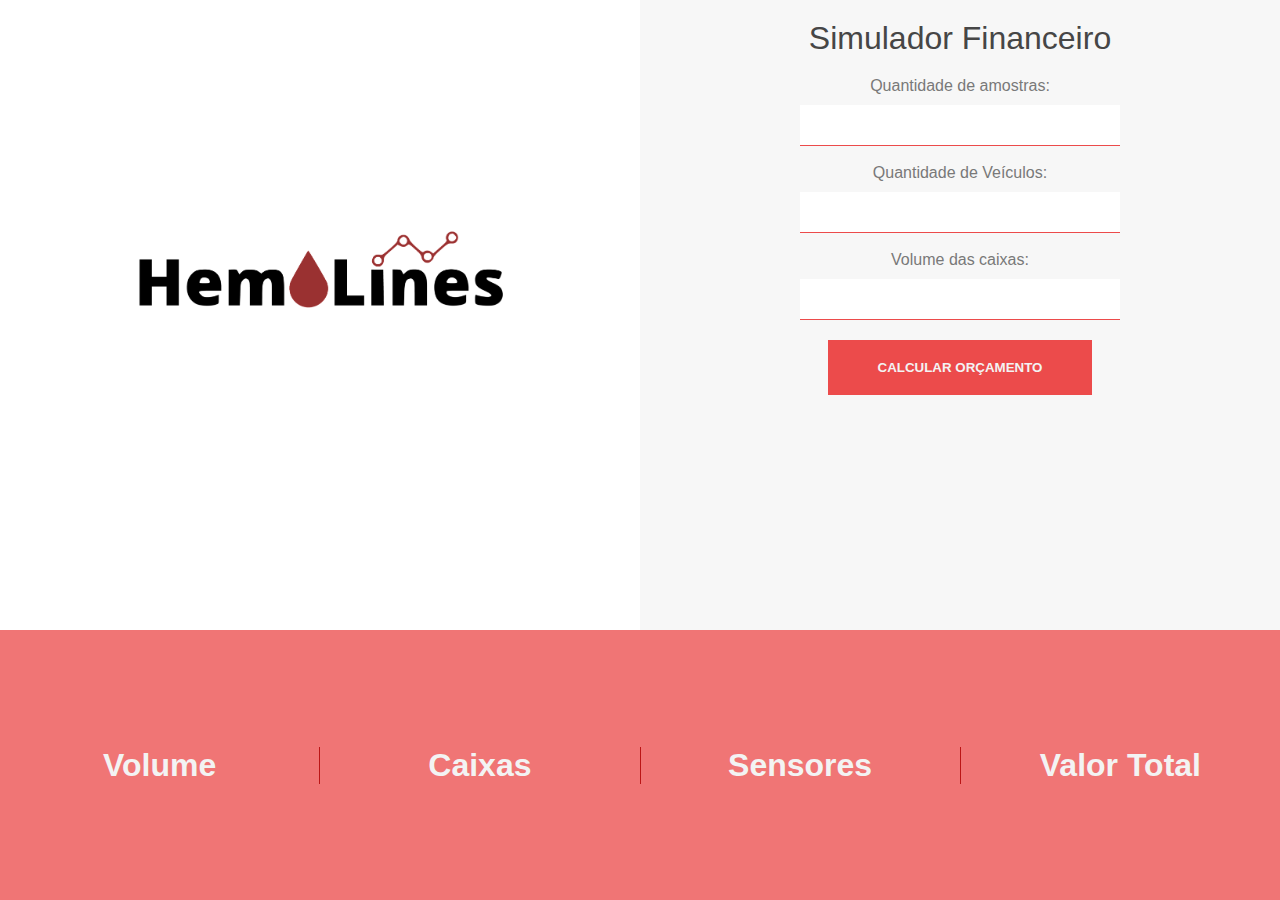
==== simulador financeiro/aleff/index.html @ 74833d4d "meu simulador ainda não finalizado" ====
<!DOCTYPE html>
<html lang="en">

<head>
    <meta charset="UTF-8">
    <meta http-equiv="X-UA-Compatible" content="IE=edge">
    <meta name="viewport" content="width=device-width, initial-scale=1.0">
    <link rel="shortcut icon" href="assets/img/logo.png" type="image/x-icon">
    <link rel="stylesheet" href="assets/css/estilo.css">
    <title>Hemolines Solutions - Home</title>
</head>

<body>
    <!-- <nav>
        <div>
            <img class="logo" src="assets/img/logo.png" alt="">
        </div>
        <i>
            <ul>
                <li><a href="">Home</a></li>
                <li><a href="">Quem somos</a></li>
                <li><a href="">Nossa Solução</a></li>
                <li>
                    <a href="">Contato</a>
                    <ul>
                        <li><a href="">Adicionar</a></li>
                        <li>
                            <hr>
                        </li>
                        <li><a href="">Remover</a></li>
                        <li>
                            <hr>
                        </li>
                        <li><a href="">Editar</a></li>
                        <li>
                            <hr>
                        </li>
                        <li><a href="">Consultar</a></li>
                        <li>
                            <hr>
                        </li>
                    </ul>
                </li>
            </ul>
        </i>
    </nav> -->
    <div class="left">
        <center>
            <img class="logo" src="assets/img/logo.png" alt="">
        </center>
    </div>
    <div class="right">
        <center class="items-right">
            <h1 class="title">Simulador Financeiro</h1>

            <p>Quantidade de amostras:</p>
            <input type="text" id="qntd_amostras">
                <br><br>
            <p>Quantidade de Veículos:</p>
            <input type="text" id="qntd_veiculos">
                <br><br>
            <p>Volume das caixas:</p>
            <input type="text" id="vol_caixas">
                <br>
            <button onclick="calc_orc()" type="submit">CALCULAR ORÇAMENTO</button>
        </center>
    </div>

    <div class="info">
        <div class="info-item">
            <h1>Volume</h1>
            <p id="volume"></p>
        </div>
        <div class="info-item">
            <h1>Caixas</h1>
            <p id="caixas"></p>
        </div>
        <div class="info-item">
            <h1>Sensores</h1>
            <p id="sensores"></p>
        </div>
        <div class="info-item">
            <h1>Valor Total</h1>
            <p id="valor_total"></p>
        </div>
    </div>
</body>
</html>
    <script>
        function calc_orc() {
            // recebendo os valores digitados
            var quantidade_amostras = Number(qntd_amostras.value);
            var quantidade_veiculos = Number(qntd_veiculos.value);
            var volume_caixas = Number(vol_caixas.value);




            volume.innerHTML = `Cada caixa terá o volume de ${volume_caixas} litros`;
            caixas.innerHTML = `Será preciso de caixa(s) ${quantidade_caixas}`;
            sensores.innerHTML = `Cada caixa terá sensor(es) ${total_sensores}`;
            valor_total.innerHTML = `O orçamento será de`;


        }
    </script>
---- simulador financeiro/aleff/assets/css/estilo.css ----
*{
    margin: 0;
    padding: 0;
}

body{
    font-family: 'Roboto', sans-serif;
}

 /* Menu Dropdown 
 __________________________________________________________ */
/* 
nav{
    width: 100%;
    height: 70px;
    background: #fff;
    box-shadow: 0 2px 10px 10px rgba(202, 202, 202, 0.4);
}

nav .logo{
    height: 150px;
    float: left;
    margin-top: -35px;
    padding: 0 5%;
}

nav ul{float: right;margin: 30px 200px 0 0;}

nav ul li{
    float: left;
    list-style: none;
    position: relative;
}

nav ul li a{
    display: block;
    font-family: 'century gothic', sans-serif;
    font-size: 15px;
    font-weight: bolder;
    color: #ec4b4b;
    text-decoration: none;
    padding: 10px 10px;
}

nav ul li a:hover{
    transition: 0.2s ease-in-out;
    color: #ffbdbd;
}

nav ul li ul{margin-top: 0;}

nav ul li ul li a{
    color: #222633;
}

nav ul li ul{
    display: none;
    position: relative;
    background: #ffffff;
    border-top: solid 3px #970000;
    /* box-shadow: 0 2px 50px 10px rgb(64, 65, 64, 0.4); */
    /* padding: 10px;
    border-radius: 0px 0px 5px 5px;
    position: absolute;
    border-left: solid 3px #f3f3f3;
    border-right: solid 3px #f3f3f3;
    border-bottom: solid 3px #f3f3f3;
}

nav ul li:hover ul{display: block;}

nav ul li ul li{
    width: 180px;
    border-radius: 4px;
}

nav ul li ul li a{padding: 10px 14px;}

nav ul li ul li a:hover{
    background: #f3f3f3;
    color: rgb(48, 48, 48);
    transition: 0.5s ease-out;
} */

 /* Simulador Financeiro
 __________________________________________________________ */

.title{
    margin: 20px 0;
    text-align: center;
    font-weight: 400;
    color: #464646;
}

.right p{
    color: #797979;
}

.left{
    float: left;
    width: 50%;
    height: 70vh;
    background: #fff;
}

input{
    margin-top: 10px;
    border: none;
    height: 40px;
    width: 50%;
    background: #fff;
    outline: none;
    border-bottom: 1px solid #ec4b4b;
    font-size: 18px;
    font-weight: 100;
    color: #a7a7a7;
}

button{
    border: none;
    background: #ec4b4b;
    border-radius: 0.3;
    padding: 20px 50px;
    margin: 20px auto;
    color: #f3f3f3;
    font-weight: bolder;
    outline: none;
}

button:hover{
    background: #ec4b4bc4;
    transition: ease-in 0.3s;
}

.right{
    float: right;
    width: 50%;
    height: 70vh;
    background: #f7f7f7;
}

.items-right{
    margin-top: 0;  
}

.logo{
    margin-top: 25vh;
    height: 90px;
}

.info{
    width: 100%;
    height: 30vh;
    background: #ec4b4bc4;
    text-align: center;
    display: flex;
    display: -webkit-flex;
    align-items: center;
}

.info-item{
    text-align: center;
    display: flex;
    flex: 1;
    flex-direction: column;
}

.info-item h1{
    font-family: 'Roboto', sans-serif;
    color: #f3f3f3;
}

.info-item p{
    font-family: 'Roboto', sans-serif;
    color: #f3f3f3;
}

@media (min-width: 768px){
    .info-item:not(:last-of-type){
        border-right: solid 1px #bb1616;
    }
}

@media (max-width: 767.9px){
    .info-item{
        border-right: none;
    }
    .info{
        flex-direction: column;
        padding-top: 40px;
        padding-top: 40px;
    }
    .info-item:not(:last-of-type){
        border-bottom: solid 1px #bb1616;
        padding-bottom: 30px;
    }
    .info-item:not(:first-of-type){
        padding-top: 30px;
    }
}
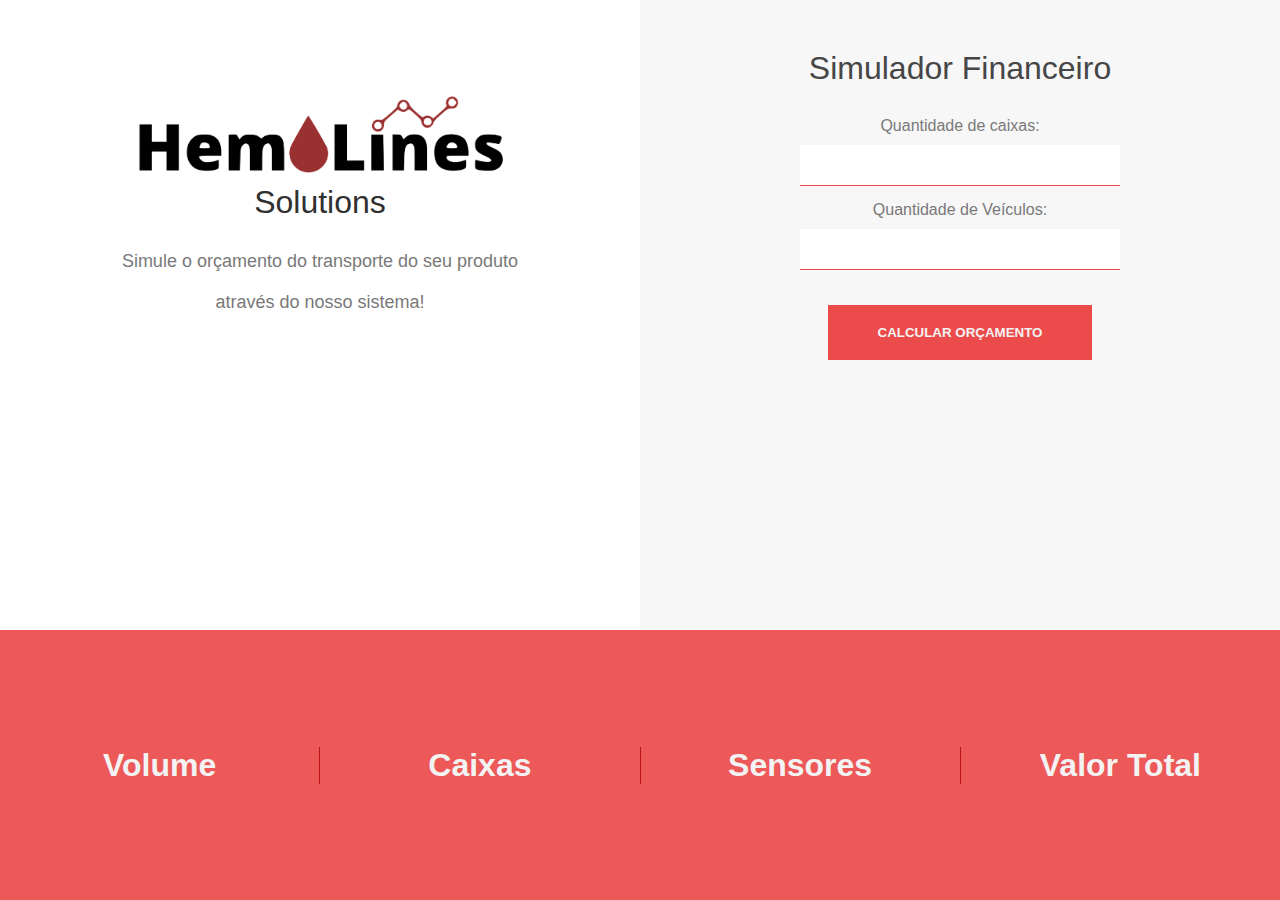
==== commit 8b4c3189: "atualização simulador" ====
--- a/simulador financeiro/aleff/index.html
+++ b/simulador financeiro/aleff/index.html
@@ -7,66 +7,30 @@
     <meta name="viewport" content="width=device-width, initial-scale=1.0">
     <link rel="shortcut icon" href="assets/img/logo.png" type="image/x-icon">
     <link rel="stylesheet" href="assets/css/estilo.css">
-    <title>Hemolines Solutions - Home</title>
+    <title>Simulador Financeiro - Hemolines Solutions</title>
 </head>
 
 <body>
-    <!-- <nav>
-        <div>
-            <img class="logo" src="assets/img/logo.png" alt="">
-        </div>
-        <i>
-            <ul>
-                <li><a href="">Home</a></li>
-                <li><a href="">Quem somos</a></li>
-                <li><a href="">Nossa Solução</a></li>
-                <li>
-                    <a href="">Contato</a>
-                    <ul>
-                        <li><a href="">Adicionar</a></li>
-                        <li>
-                            <hr>
-                        </li>
-                        <li><a href="">Remover</a></li>
-                        <li>
-                            <hr>
-                        </li>
-                        <li><a href="">Editar</a></li>
-                        <li>
-                            <hr>
-                        </li>
-                        <li><a href="">Consultar</a></li>
-                        <li>
-                            <hr>
-                        </li>
-                    </ul>
-                </li>
-            </ul>
-        </i>
-    </nav> -->
     <div class="left">
-        <center>
-            <img class="logo" src="assets/img/logo.png" alt="">
-        </center>
+        <img src="assets/img/logo.png" alt="Logo Hemolines Solutions">
+        <h1>Solutions</h1>
+
+        <p>Simule o orçamento do transporte do seu produto </p>
+        <p>através do nosso sistema!</p>
     </div>
     <div class="right">
-        <center class="items-right">
-            <h1 class="title">Simulador Financeiro</h1>
+        <h1>Simulador Financeiro</h1>
 
-            <p>Quantidade de amostras:</p>
-            <input type="text" id="qntd_amostras">
-                <br><br>
-            <p>Quantidade de Veículos:</p>
-            <input type="text" id="qntd_veiculos">
-                <br><br>
-            <p>Volume das caixas:</p>
-            <input type="text" id="vol_caixas">
-                <br>
-            <button onclick="calc_orc()" type="submit">CALCULAR ORÇAMENTO</button>
-        </center>
+        <p>Quantidade de caixas:</p>
+        <input type="text" id="quantidade_caixas">
+        
+        <p>Quantidade de Veículos:</p>
+        <input type="text" id="quantidade_veiculos">
+            <br>
+        <button onclick="calc_orcamento()">Calcular Orçamento</button>
     </div>
 
-    <div class="info">
+    <div class="info" id="info">
         <div class="info-item">
             <h1>Volume</h1>
             <p id="volume"></p>
@@ -85,22 +49,54 @@
         </div>
     </div>
 </body>
+
 </html>
-    <script>
-        function calc_orc() {
-            // recebendo os valores digitados
-            var quantidade_amostras = Number(qntd_amostras.value);
-            var quantidade_veiculos = Number(qntd_veiculos.value);
-            var volume_caixas = Number(vol_caixas.value);
+
+<script>
+    function calc_orcamento() {
+        //Consideramos que será 1 arduino por veículo e 1 sensor por caixa
+
+        var qtd_caixas = Number(quantidade_caixas.value); //input informada pelo cliente
+        var qtd_veiculos = Number(quantidade_veiculos.value); //input informada pelo cliente
+
+        var vl_arduino = 60; //valor fixo estipulado nosso
+        var vl_sensor = 15; //''''''''
+
+        //150: valor padrão definido por nós para instalação
+        //35: valor padrão definido por nós para instalação
+
+        var vl_inst_arduino = qtd_veiculos * 150; // valor total de instalação apenas dos arduinos
+        var vl_inst_sensores = qtd_caixas * 35; // valor total de instalação apenas das caixass
+
+        var vl_inst_total = vl_inst_arduino + vl_inst_sensores;// valor total apenas de instalação
+
+        var vl_equip_total = (vl_arduino * qtd_veiculos) + (vl_sensor * qtd_caixas);// valor total dos equipamentos
+
+        var vl_inicial = vl_inst_total + vl_equip_total;//Valor inicial composto por valor de equipamento e instalação deles
+
+        console.log(vl_inicial); //Exibe no console do navegador o valor inicial
 
 
 
+        var porcent_inst = 10 / 100; //10% corresponde a porcentagem do valor inicial, sendo um valor fixo mensal de manutenção
 
-            volume.innerHTML = `Cada caixa terá o volume de ${volume_caixas} litros`;
-            caixas.innerHTML = `Será preciso de caixa(s) ${quantidade_caixas}`;
-            sensores.innerHTML = `Cada caixa terá sensor(es) ${total_sensores}`;
-            valor_total.innerHTML = `O orçamento será de`;
+        var vl_fixo = vl_inicial * porcent_inst; //valor fixo corresponde a 10% do valor inicial
 
+        console.log(vl_fixo);//Exibe no console do navegador o valor fixo que será cobra mesmo que o cliente não faça uso do serviço
 
-        }
-    </script>+        //min = minutos, monitor = monitoramento, inst = instalacao
+
+        var vl_min_caixa = 0.50; // Definimos que 0.50 será o valor cobrado por minuto de monitoramento(cada caixa)
+        var vl_monitor_min = vl_min_caixa * qtd_caixas;
+
+        //O valor 5 pode ser outro, pois será um valor digitado pelo cliente
+        var num = 5 * 60; // 5 corresponde ao número de horas usados como exemplo, multiplicamos por 60 para transformar em minutos
+
+        var vl_total_monitor = num * vl_monitor_min; //Valor total de monitoramento 
+
+        var vl_total_mes = vl_total_monitor + vl_fixo;//Valor tota do mês
+
+        console.log(vl_total_mes);//Exibe no console o valor total que será pago por mês ;)
+
+    }
+</script>--- a/simulador financeiro/aleff/assets/css/estilo.css
+++ b/simulador financeiro/aleff/assets/css/estilo.css
@@ -1,200 +1,136 @@
+ /* Resetando algumas das configurações pré-estabelecidas
+ __________________________________________________________ */
+
 *{
     margin: 0;
     padding: 0;
+    outline: none;
 }
 
 body{
-    font-family: 'Roboto', sans-serif;
+    font-family: 'Roboto', 'century gothic' sans-serif;
 }
-
- /* Menu Dropdown 
- __________________________________________________________ */
-/* 
-nav{
-    width: 100%;
-    height: 70px;
-    background: #fff;
-    box-shadow: 0 2px 10px 10px rgba(202, 202, 202, 0.4);
-}
-
-nav .logo{
-    height: 150px;
-    float: left;
-    margin-top: -35px;
-    padding: 0 5%;
-}
-
-nav ul{float: right;margin: 30px 200px 0 0;}
-
-nav ul li{
-    float: left;
-    list-style: none;
-    position: relative;
-}
-
-nav ul li a{
-    display: block;
-    font-family: 'century gothic', sans-serif;
-    font-size: 15px;
-    font-weight: bolder;
-    color: #ec4b4b;
-    text-decoration: none;
-    padding: 10px 10px;
-}
-
-nav ul li a:hover{
-    transition: 0.2s ease-in-out;
-    color: #ffbdbd;
-}
-
-nav ul li ul{margin-top: 0;}
-
-nav ul li ul li a{
-    color: #222633;
-}
-
-nav ul li ul{
-    display: none;
-    position: relative;
-    background: #ffffff;
-    border-top: solid 3px #970000;
-    /* box-shadow: 0 2px 50px 10px rgb(64, 65, 64, 0.4); */
-    /* padding: 10px;
-    border-radius: 0px 0px 5px 5px;
-    position: absolute;
-    border-left: solid 3px #f3f3f3;
-    border-right: solid 3px #f3f3f3;
-    border-bottom: solid 3px #f3f3f3;
-}
-
-nav ul li:hover ul{display: block;}
-
-nav ul li ul li{
-    width: 180px;
-    border-radius: 4px;
-}
-
-nav ul li ul li a{padding: 10px 14px;}
-
-nav ul li ul li a:hover{
-    background: #f3f3f3;
-    color: rgb(48, 48, 48);
-    transition: 0.5s ease-out;
-} */
 
  /* Simulador Financeiro
  __________________________________________________________ */
 
-.title{
-    margin: 20px 0;
+/* DIVs left e right */
+.left{
+    width: 50%;
+    height: 70vh;
+    float: left;
     text-align: center;
+
+    background: #fff;
+}
+
+.right{
+    width: 50%;
+    height: 70vh;
+    float: right;
+    text-align: center;
+
+    background: #f7f7f7;
+}
+
+/* itens da DIV left */
+
+.left img{
+    height: 90px;
+    margin-top: 90px;
+}
+
+.left h1{
+    margin-bottom: 30px;
+    font-family: 'Roboto', sans-serif;
+    font-weight: 300;
+    color: #303030;
+}
+
+.left p{
+    margin-top: 20px;
+    color: #797979;
+    font-size: 18px;
+    font-weight: 300;
+}
+
+/* itens da DIV right */
+
+.right h1{
+    text-align: center;
+    font-family: 'Roboto', sans-serif;
     font-weight: 400;
     color: #464646;
+
+    margin: 50px 0 30px 0;
 }
 
 .right p{
     color: #797979;
 }
 
-.left{
-    float: left;
-    width: 50%;
-    height: 70vh;
-    background: #fff;
+.right center{
+    margin-top: 0;
 }
 
-input{
-    margin-top: 10px;
+.right input{
+    width: 50%;
+    height: 40px;
+    margin: 10px 0 15px 0;
+
+
+    background: #fff;
     border: none;
-    height: 40px;
-    width: 50%;
-    background: #fff;
-    outline: none;
     border-bottom: 1px solid #ec4b4b;
+
     font-size: 18px;
     font-weight: 100;
     color: #a7a7a7;
 }
 
-button{
-    border: none;
-    background: #ec4b4b;
-    border-radius: 0.3;
+.right button{
     padding: 20px 50px;
     margin: 20px auto;
+
+    background: #ec4b4b;
+    border: none;
+    border-radius: 0.3;
+
+    text-transform: uppercase;
+    font-weight: bolder;
     color: #f3f3f3;
-    font-weight: bolder;
-    outline: none;
 }
 
-button:hover{
+.right button:hover{
+    transition: ease-in 0.3s;
     background: #ec4b4bc4;
-    transition: ease-in 0.3s;
 }
 
-.right{
-    float: right;
-    width: 50%;
-    height: 70vh;
-    background: #f7f7f7;
-}
-
-.items-right{
-    margin-top: 0;  
-}
-
-.logo{
-    margin-top: 25vh;
-    height: 90px;
-}
+/* DIV  das informações ja calculadas */
 
 .info{
     width: 100%;
     height: 30vh;
-    background: #ec4b4bc4;
+    display: flex;
+    align-items: center;
+
     text-align: center;
-    display: flex;
-    display: -webkit-flex;
-    align-items: center;
+
+    background: #ec4b4bec;
 }
 
 .info-item{
-    text-align: center;
     display: flex;
     flex: 1;
     flex-direction: column;
+    text-align: center;
 }
 
-.info-item h1{
+.info-item h1, p{
+    color: #f3f3f3;
     font-family: 'Roboto', sans-serif;
-    color: #f3f3f3;
 }
 
-.info-item p{
-    font-family: 'Roboto', sans-serif;
-    color: #f3f3f3;
+.info-item:not(:last-of-type){
+    border-right: solid 1px #bb1616;
 }
-
-@media (min-width: 768px){
-    .info-item:not(:last-of-type){
-        border-right: solid 1px #bb1616;
-    }
-}
-
-@media (max-width: 767.9px){
-    .info-item{
-        border-right: none;
-    }
-    .info{
-        flex-direction: column;
-        padding-top: 40px;
-        padding-top: 40px;
-    }
-    .info-item:not(:last-of-type){
-        border-bottom: solid 1px #bb1616;
-        padding-bottom: 30px;
-    }
-    .info-item:not(:first-of-type){
-        padding-top: 30px;
-    }
-}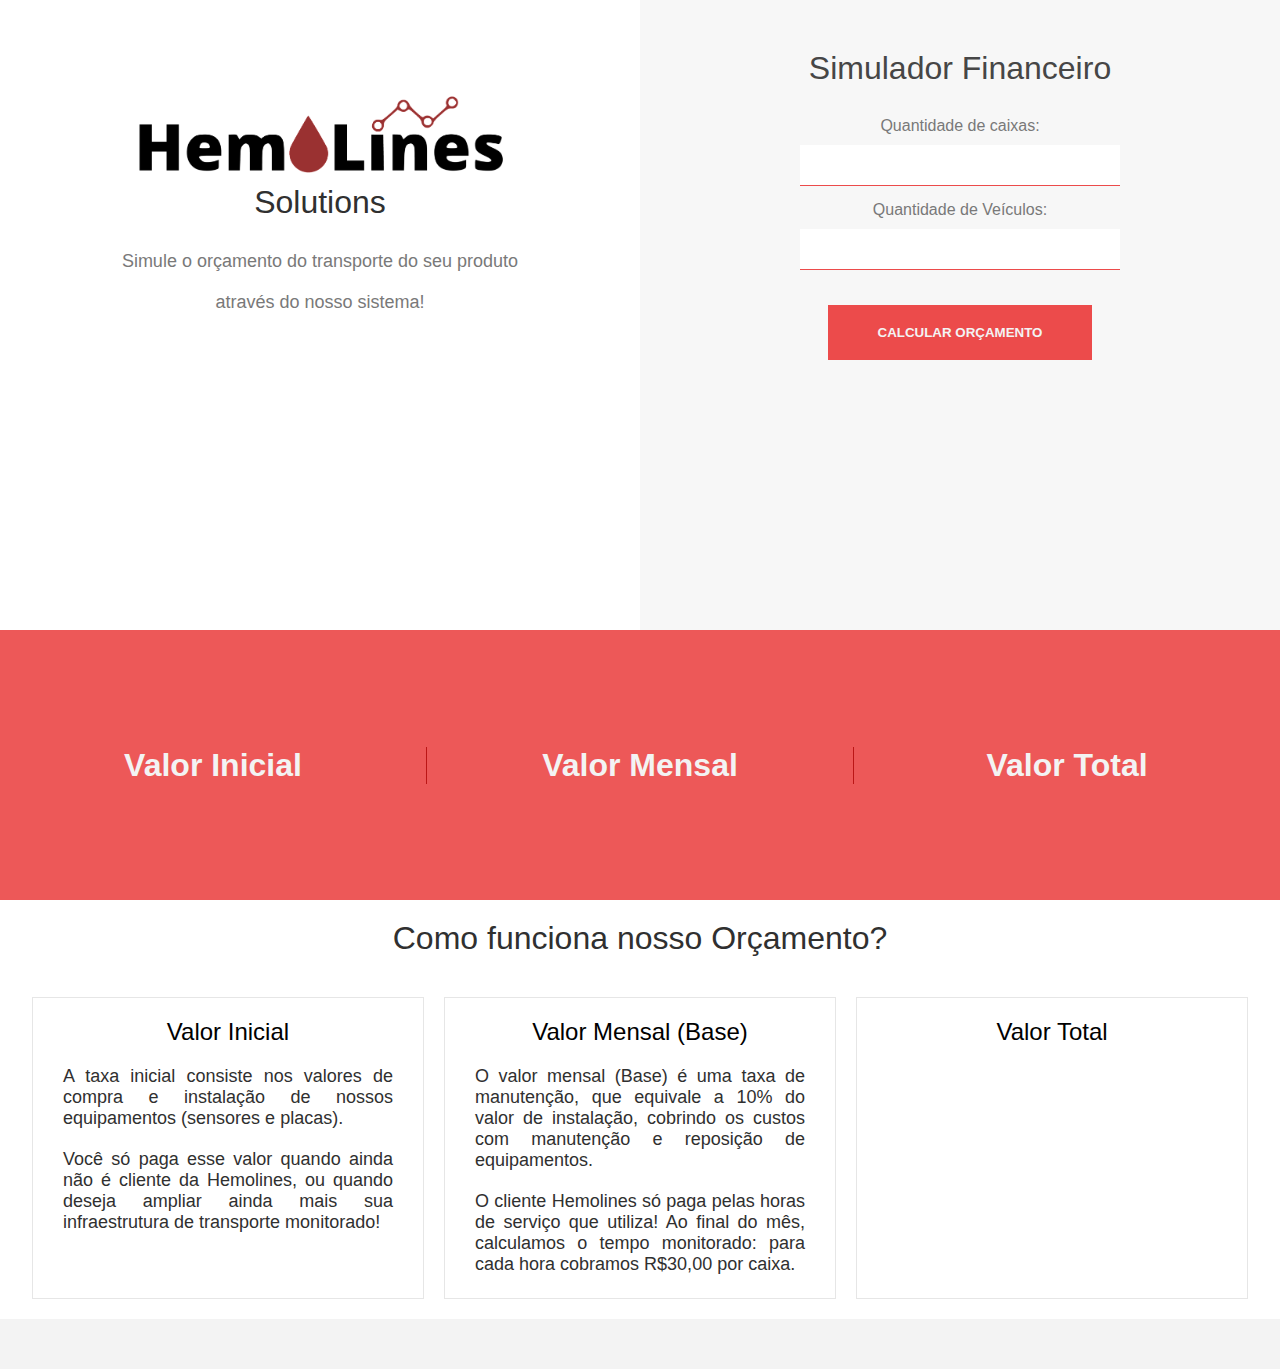
==== commit 98819fd6: "simulador atualizado" ====
--- a/simulador financeiro/aleff/index.html
+++ b/simulador financeiro/aleff/index.html
@@ -29,24 +29,52 @@
             <br>
         <button onclick="calc_orcamento()">Calcular Orçamento</button>
     </div>
-
-    <div class="info" id="info">
+    <div class="info">
         <div class="info-item">
-            <h1>Volume</h1>
-            <p id="volume"></p>
+            <h1>Valor Inicial</h1>
+            <p id="valor_inicial"></p>
         </div>
         <div class="info-item">
-            <h1>Caixas</h1>
-            <p id="caixas"></p>
-        </div>
-        <div class="info-item">
-            <h1>Sensores</h1>
-            <p id="sensores"></p>
+            <h1>Valor Mensal</h1>
+            <p id="valor_ms"></p>
         </div>
         <div class="info-item">
             <h1>Valor Total</h1>
             <p id="valor_total"></p>
         </div>
+    </div>
+    <h1 class="title-info2">Como funciona nosso Orçamento?</h1>
+  <center>  
+    <div class="info2">
+            <div class="info-item2">
+                <h2>Valor Inicial</h2>
+                <ul>
+                    <li><p>A taxa inicial consiste nos valores de compra e 
+                    instalação de nossos equipamentos (sensores e placas).</p></li>
+                    <li><p>Você só paga esse valor quando ainda não é  cliente da Hemolines,
+                    ou quando deseja ampliar ainda mais sua infraestrutura de transporte monitorado!</p></li>
+                </ul>
+            </div>
+            <div class="info-item2">
+                <h2>Valor Mensal (Base)</h2>
+                <ul>
+                    <li><p>O valor mensal (Base) é uma taxa de manutenção, que equivale a 10% do valor de
+                    instalação, cobrindo os custos com manutenção e reposição de equipamentos.</p></li>
+                    <li><p>O cliente Hemolines só paga pelas horas de serviço que utiliza! Ao final do mês,
+                    calculamos o tempo monitorado: para cada hora cobramos R$30,00 por caixa.</p></li>
+                </ul>
+            </div>
+            <div class="info-item2">
+                <h2>Valor Total</h2>
+                <ul>
+                    <li><p></p></li>
+                    <li><p></p></li>
+                </ul>
+            </div>
+    </div>
+</center>
+    <div class="footer">
+
     </div>
 </body>
 
@@ -80,10 +108,10 @@
 
         var porcent_inst = 10 / 100; //10% corresponde a porcentagem do valor inicial, sendo um valor fixo mensal de manutenção
 
-        var vl_fixo = vl_inicial * porcent_inst; //valor fixo corresponde a 10% do valor inicial
+        var vl_mensal = vl_inicial * porcent_inst; //valor mensal (base) corresponde a 10% do valor inicial
 
-        console.log(vl_fixo);//Exibe no console do navegador o valor fixo que será cobra mesmo que o cliente não faça uso do serviço
-
+        console.log(vl_mensal);//Exibe no console do navegador o valor mensal (base) que será cobra mesmo que o cliente não faça uso do serviço
+        
         //min = minutos, monitor = monitoramento, inst = instalacao
 
         var vl_min_caixa = 0.50; // Definimos que 0.50 será o valor cobrado por minuto de monitoramento(cada caixa)
@@ -94,9 +122,15 @@
 
         var vl_total_monitor = num * vl_monitor_min; //Valor total de monitoramento 
 
-        var vl_total_mes = vl_total_monitor + vl_fixo;//Valor tota do mês
+        var vl_total_mes = vl_total_monitor + vl_mensal;//Valor tota do mês
+
+        var vl_totall = vl_mensal + vl_inicial;
 
         console.log(vl_total_mes);//Exibe no console o valor total que será pago por mês ;)
 
+        valor_inicial.innerHTML = `O valor inicial será de R$ ${vl_inicial.toFixed(2)}`;
+        valor_ms.innerHTML = `O valor mensal será de R$ ${vl_mensal.toFixed(2)}`;
+        valor_total.innerHTML = `Você irá pagar no total R$ ${vl_totall.toFixed(2)}`;
+
     }
 </script>--- a/simulador financeiro/aleff/assets/css/estilo.css
+++ b/simulador financeiro/aleff/assets/css/estilo.css
@@ -134,3 +134,65 @@
 .info-item:not(:last-of-type){
     border-right: solid 1px #bb1616;
 }
+ 
+/* DIV  das informações ja calculadas */
+
+ul{
+    list-style: none;
+}
+
+.title-info2{
+    font-family: 'Roboto', sans-serif;
+    font-weight: 300;
+    color: #303030;
+    text-align: center;
+    text-transform: unset;
+    margin: 20px 0 40px 0;
+}
+
+.info2{
+    width: 95%;
+    height: max-content;
+    display: flex;
+    align-items: center;
+
+    text-align: center;
+
+    background: #fff;
+}
+
+.info-item2{
+    height: 300px;
+    display: flex;
+    flex: 1;
+    flex-direction: column;
+    text-align: center;
+    border: solid 1px #e6e6e6;
+    margin-bottom: 20px;
+}
+
+.info-item2 h2{
+    color: #000000;
+    font-family: 'Roboto', sans-serif;
+    font-weight: 400;
+    margin: 20px 0;
+}
+
+.info-item2 p{
+    color: #303030;
+    font-family: 'Roboto', sans-serif;
+    font-size: 18px;
+    font-weight: 300;
+    text-align: justify;
+    margin: 0 30px 20px 30px;
+}
+
+.info-item2:not(:last-of-type){
+    margin-right: 20px;
+}
+
+.footer{
+    width: 100%;
+    height: 50px;
+    background: #f3f3f3;
+}   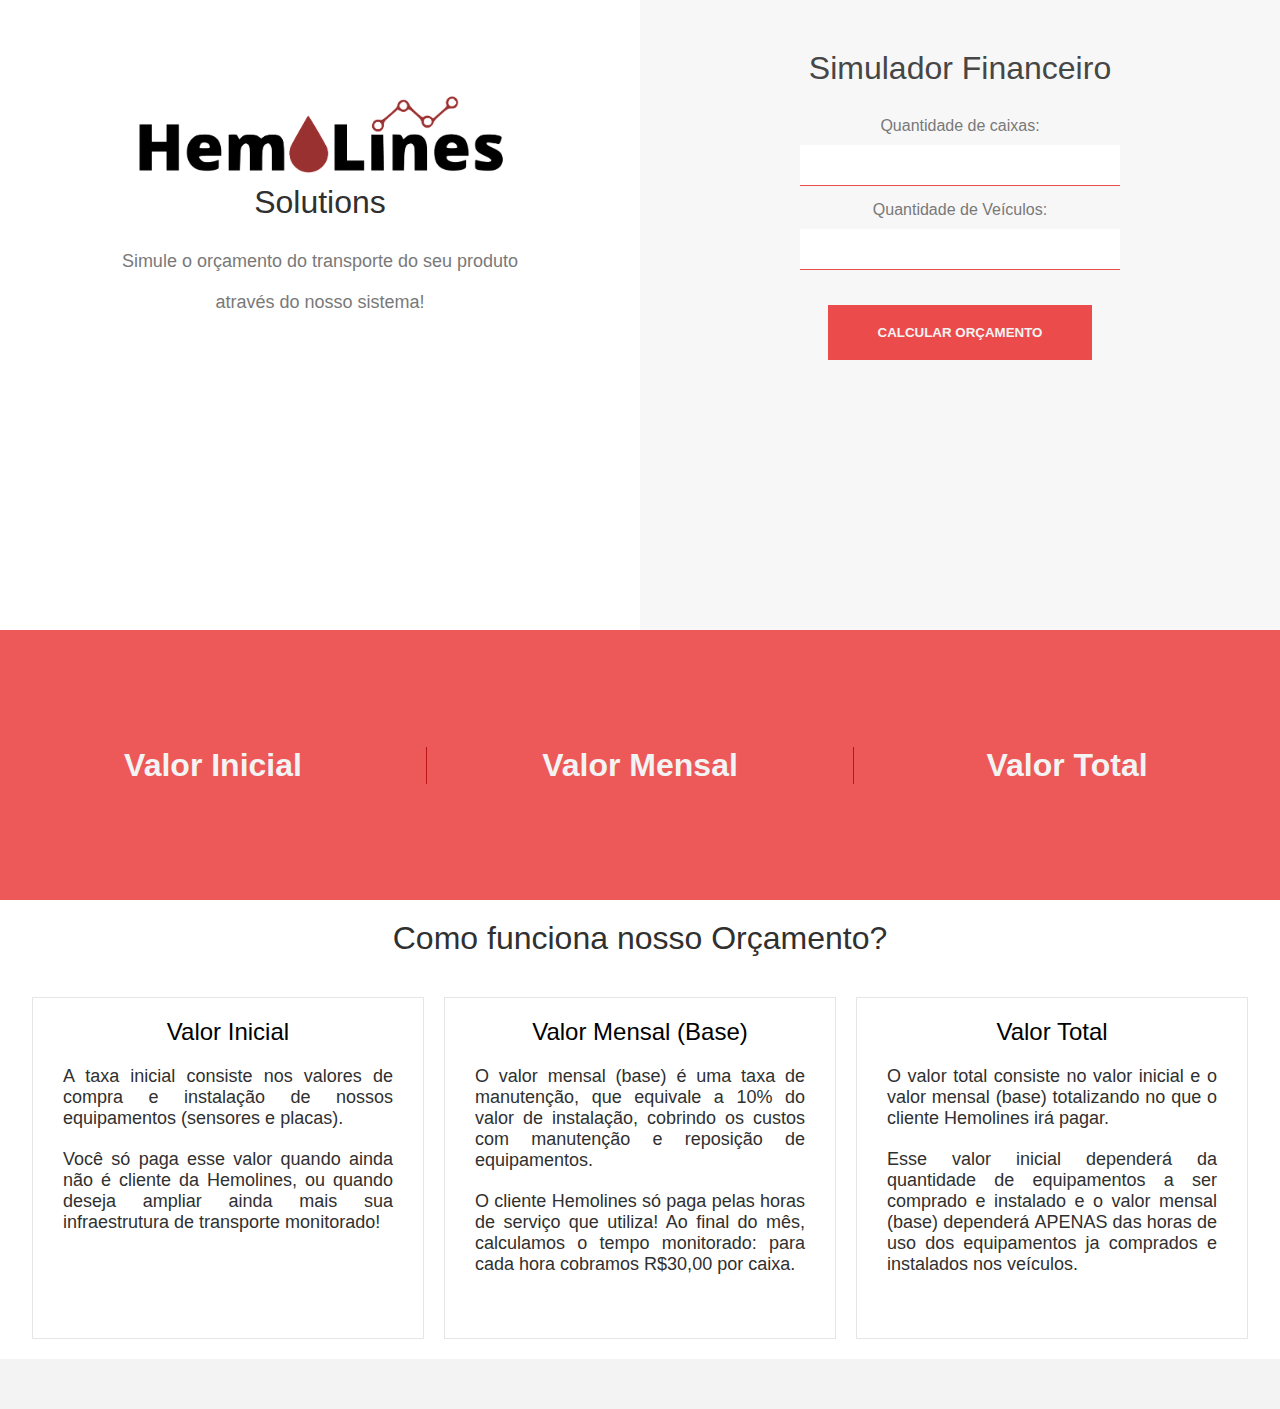
==== commit c2cbaa01: "simulador financeiro quase finalizado" ====
--- a/simulador financeiro/aleff/index.html
+++ b/simulador financeiro/aleff/index.html
@@ -58,7 +58,7 @@
             <div class="info-item2">
                 <h2>Valor Mensal (Base)</h2>
                 <ul>
-                    <li><p>O valor mensal (Base) é uma taxa de manutenção, que equivale a 10% do valor de
+                    <li><p>O valor mensal (base) é uma taxa de manutenção, que equivale a 10% do valor de
                     instalação, cobrindo os custos com manutenção e reposição de equipamentos.</p></li>
                     <li><p>O cliente Hemolines só paga pelas horas de serviço que utiliza! Ao final do mês,
                     calculamos o tempo monitorado: para cada hora cobramos R$30,00 por caixa.</p></li>
@@ -67,8 +67,11 @@
             <div class="info-item2">
                 <h2>Valor Total</h2>
                 <ul>
-                    <li><p></p></li>
-                    <li><p></p></li>
+                    <li><p>O valor total consiste no valor inicial e o valor mensal (base) totalizando
+                    no que o cliente Hemolines irá pagar.</p></li>
+                    <li><p>Esse valor inicial dependerá da quantidade de equipamentos a ser comprado e instalado
+                    e o valor mensal (base) dependerá <b>APENAS</b> das horas de uso dos equipamentos ja comprados
+                    e instalados nos veículos.</p></li>
                 </ul>
             </div>
     </div>
--- a/simulador financeiro/aleff/assets/css/estilo.css
+++ b/simulador financeiro/aleff/assets/css/estilo.css
@@ -162,7 +162,7 @@
 }
 
 .info-item2{
-    height: 300px;
+    height: 340px;
     display: flex;
     flex: 1;
     flex-direction: column;
